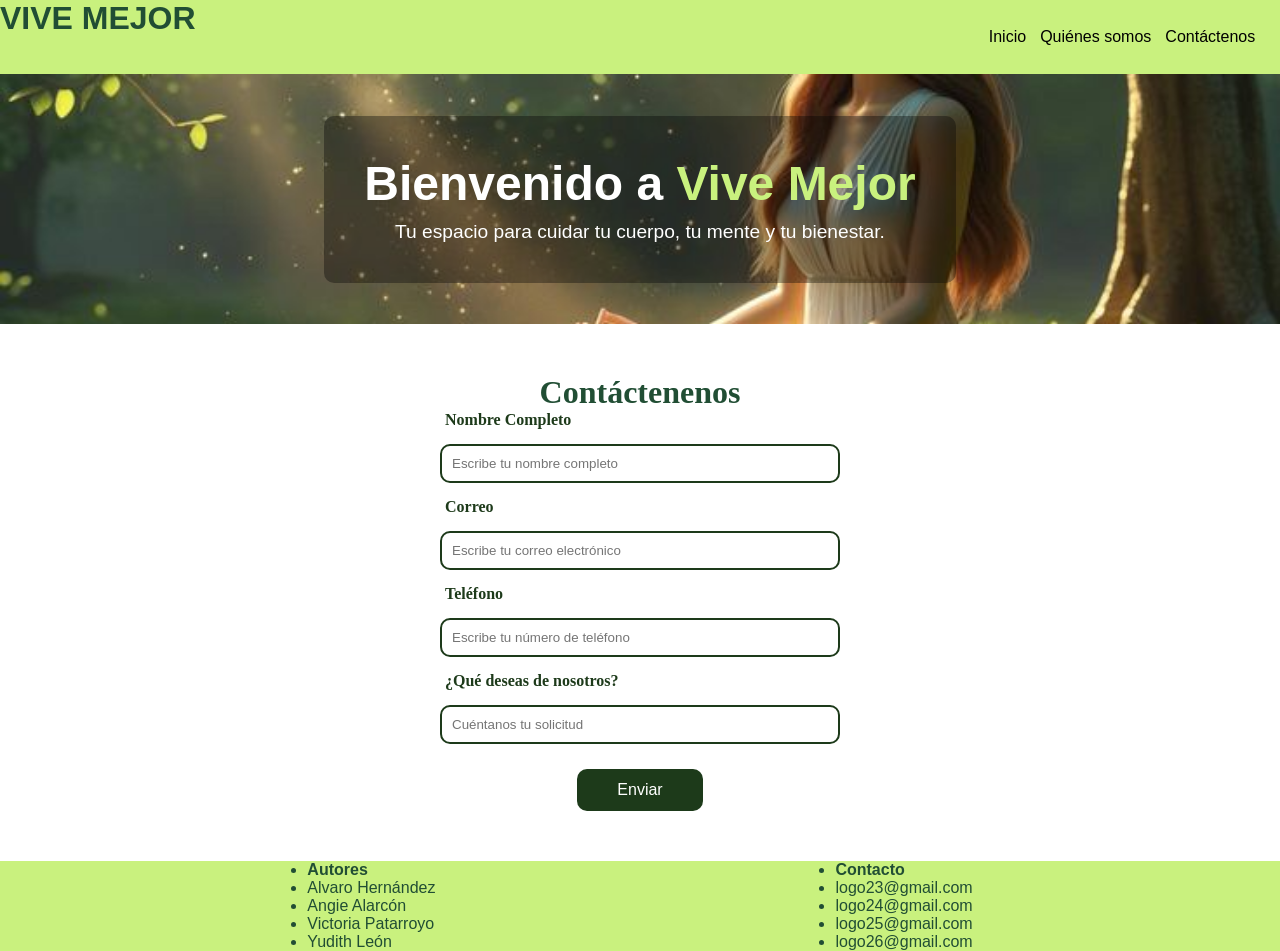
==== contactenos.html @ 630b362a "clone de proyecto anterior" ====
<!DOCTYPE html>
<html lang="es">
    <head>
        <meta charset="UTF-8">
        <meta name="viewport" content="width=device-width, initial-scale=1.0">
        <title>Contáctenos</title>
        <link rel="stylesheet" href="css/contactenos.css">
        <link rel="stylesheet" href="./css/style.css">
    </head>
    <body>

        <header>
            <h1>VIVE MEJOR</h1>
            <nav>
                <ul>
                    <li>
                        <a href="index.html">Inicio</a>
                    </li>
                    <li>
                        <a href="quienessomos.html">Quiénes somos</a>
                    </li>
                    <li>
                        <a href="contactenos.html">Contáctenos</a>
                    </li>
                </ul>
            </nav>
        </header>

        <!-- El baner -->
        <header class="banner">
            <div class="overlay">
                <h1>Bienvenido a <span>Vive Mejor</span></h1>
                <p>Tu espacio para cuidar tu cuerpo, tu mente y tu
                    bienestar.</p>
            </div>
        </header>
        <main>

            <h1>Contáctenenos</h1>

            <form>
                <label for="nombre">Nombre Completo</label>
                <input type="text" id="nombre"
                    placeholder="Escribe tu nombre completo">

                <label for="correo">Correo</label>
                <input type="email" id="correo"
                    placeholder="Escribe tu correo electrónico">

                <label for="telefono">Teléfono</label>
                <input type="tel" id="telefono"
                    placeholder="Escribe tu número de teléfono">

                <label for="mensaje">¿Qué deseas de nosotros?</label>
                <input type="text" id="mensaje"
                    placeholder="Cuéntanos tu solicitud">

                <button type="submit">Enviar</button>
            </form>
        </main>
        <footer>
            <div class="div-izquierdo">
                <ul>
                    <li><b>Autores</b></li>
                    <li>Alvaro Hernández</li>
                    <li>Angie Alarcón</li>
                    <li>Victoria Patarroyo</li>
                    <li>Yudith León</li>
                </ul>
            </div>
            <div class="div-derecho">
                <ul>
                    <li><b>Contacto</b></li>
                    <li>logo23@gmail.com</li>
                    <li>logo24@gmail.com</li>
                    <li>logo25@gmail.com</li>
                    <li>logo26@gmail.com</li>
                </ul>
            </div>
        </footer>

    </body>
</html>
---- css/contactenos.css ----
* {
    padding: 0;
    margin: 0;
    box-sizing: border-box;
}


/* Fondo general */
body {
    background-color: #ffffff;
    color: #214E34;
}

main{
    margin:  50px;
}
main h1 {
    text-align: center;

}





/* Formulario */
form {
    display: flex;
    flex-direction: column;
    align-items: center;
    gap: 15px;
    max-width: 400px;
    margin: 0 auto;
    
}

label {
    align-self: flex-start;
    color: #1d3a1a;
    font-weight: 700;
    margin-left: 5px;
}

input {
    width: 100%;
    padding: 10px;
    border: 2px solid #1d3a1a;
    border-radius: 10px;
    outline: none;
}

input:focus {
    border-color: #2d5f2a;
}

/* Botón */
button {
    background-color: #1d3a1a;
    color: white;
    border: none;
    padding: 12px 40px;
    border-radius: 10px;
    cursor: pointer;
    margin-top: 10px;
    font-size: 1rem;
    transition: background-color 0.3s;
}

button:hover {
    background-color: #2d5f2a;
}

.banner {
  position: relative;
  width: 100%;
  height: 250px;
  background: url("../images/kendini\ bul\,\ anda\ kal.jpg") center center / cover no-repeat;
  display: flex;
  align-items: center;
  justify-content: center;
}
.banner .overlay {
  background: rgba(0, 0, 0, 0.35);
  color: white;
  text-align: center;
  padding: 40px;
  border-radius: 10px;
}
.banner h1 {
  font-size: 3em;
  font-weight: bold;
}
.banner h1 span {
  color: #C9F17E;
}
.banner p {
  font-size: 1.2em;
  margin-top: 10px;
}


/*Header y footer*/
header {
    background-color:  #C9F17E;
    font-family: 'Franklin Gothic Medium', 'Arial Narrow', Arial, sans-serif;
    display: flex;
    justify-content: space-between;
}

header nav {
    text-align: right;
    display: block;    
    width: 60%;
}

header ul {
    display: inline-block;
    list-style-type: none;
    margin: 0.5em auto;
    padding: 20px;
    text-align: center;
}

header ul li { 
    display: inline-block;
    font-family: Verdana, Geneva, Tahoma, sans-serif;
}

header ul li a {
    text-decoration: none;    
    color: black;
    padding: 0.3em;
}

footer {
    background-color:  #C9F17E;
    font-family: Verdana, Geneva, Tahoma, sans-serif;
    display: flex;    
    justify-content: center;
    align-items: center;
}

footer div {
    display: inline-block;
    justify-content: center;
    align-items: center;
    margin-right: 200px;
    margin-left: 200px;
}

footer div p {
    text-align: center;
}
---- css/style.css ----
header {
    background-color:  #C9F17E;
    font-family: 'Franklin Gothic Medium', 'Arial Narrow', Arial, sans-serif;
    display: flex;
    justify-content: space-between;
}

header nav {
    text-align: right;
    display: block;    
    width: 60%;
}

header ul {
    display: inline-block;
    list-style-type: none;
    margin: 0.5em auto;
    padding: 20px;
    text-align: center;
}

header ul li { 
    display: inline-block;
    font-family: Verdana, Geneva, Tahoma, sans-serif;
}

header ul li a {
    text-decoration: none;    
    color: black;
    padding: 0.3em;
}

footer {
    background-color:  #C9F17E;
    font-family: Verdana, Geneva, Tahoma, sans-serif;
    display: flex;    
    justify-content: center;
    align-items: center;
}

footer div {
    display: inline-block;
    justify-content: center;
    align-items: center;
    margin-right: 200px;
    margin-left: 200px;
}

footer div p {
    text-align: center;
}
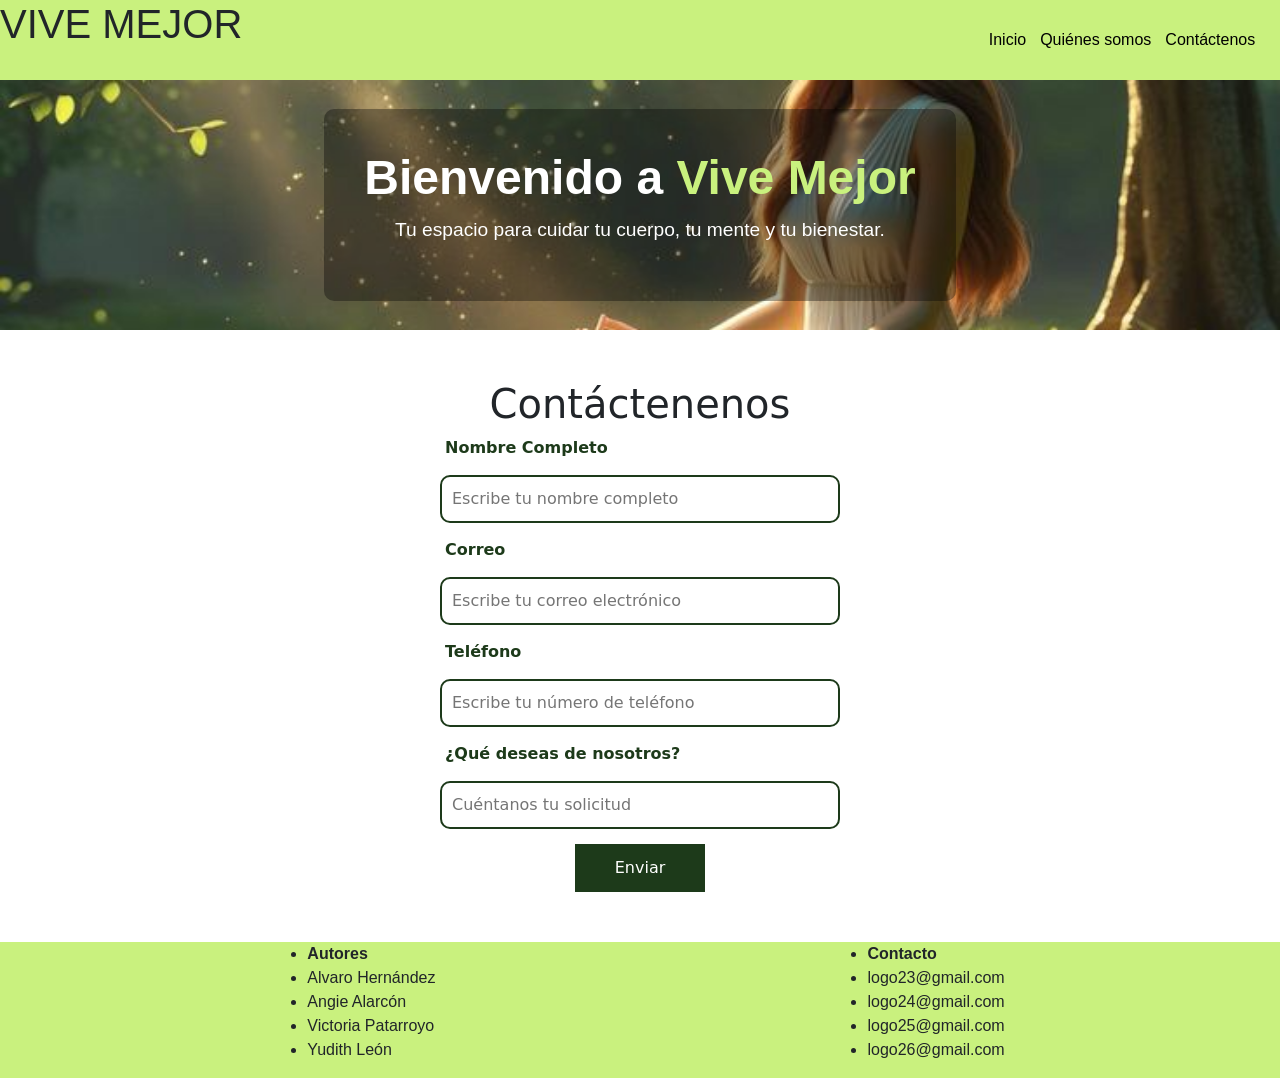
==== commit b5f67dc5: "link de bootstrap" ====
--- a/contactenos.html
+++ b/contactenos.html
@@ -6,6 +6,7 @@
         <title>Contáctenos</title>
         <link rel="stylesheet" href="css/contactenos.css">
         <link rel="stylesheet" href="./css/style.css">
+        <link href="https://cdn.jsdelivr.net/npm/bootstrap@5.3.8/dist/css/bootstrap.min.css" rel="stylesheet" integrity="sha384-sRIl4kxILFvY47J16cr9ZwB07vP4J8+LH7qKQnuqkuIAvNWLzeN8tE5YBujZqJLB" crossorigin="anonymous">
     </head>
     <body>
 
@@ -78,6 +79,6 @@
                 </ul>
             </div>
         </footer>
-
+<script src="https://cdn.jsdelivr.net/npm/bootstrap@5.3.8/dist/js/bootstrap.bundle.min.js" integrity="sha384-FKyoEForCGlyvwx9Hj09JcYn3nv7wiPVlz7YYwJrWVcXK/BmnVDxM+D2scQbITxI" crossorigin="anonymous"></script>
     </body>
 </html>
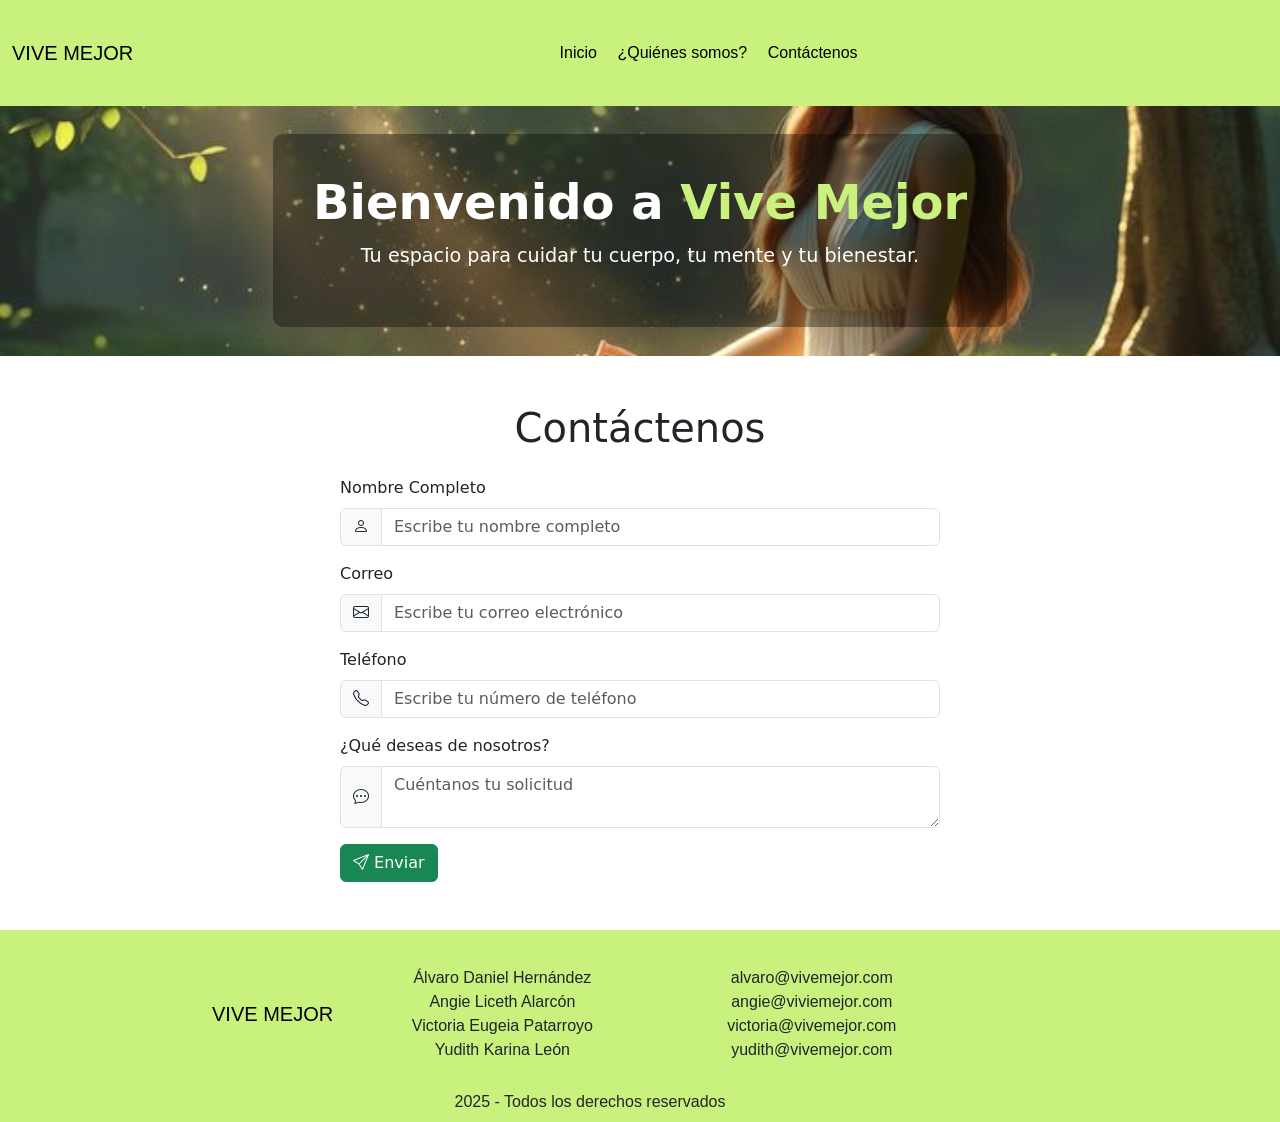
==== commit 1eef9a41: "Contactenos" ====
--- a/contactenos.html
+++ b/contactenos.html
@@ -1,84 +1,140 @@
 <!DOCTYPE html>
 <html lang="es">
-    <head>
-        <meta charset="UTF-8">
-        <meta name="viewport" content="width=device-width, initial-scale=1.0">
-        <title>Contáctenos</title>
-        <link rel="stylesheet" href="css/contactenos.css">
-        <link rel="stylesheet" href="./css/style.css">
-        <link href="https://cdn.jsdelivr.net/npm/bootstrap@5.3.8/dist/css/bootstrap.min.css" rel="stylesheet" integrity="sha384-sRIl4kxILFvY47J16cr9ZwB07vP4J8+LH7qKQnuqkuIAvNWLzeN8tE5YBujZqJLB" crossorigin="anonymous">
-    </head>
-    <body>
 
-        <header>
-            <h1>VIVE MEJOR</h1>
-            <nav>
-                <ul>
-                    <li>
-                        <a href="index.html">Inicio</a>
-                    </li>
-                    <li>
-                        <a href="quienessomos.html">Quiénes somos</a>
-                    </li>
-                    <li>
-                        <a href="contactenos.html">Contáctenos</a>
-                    </li>
-                </ul>
-            </nav>
-        </header>
+<head>
+    <meta charset="UTF-8">
+    <meta name="viewport" content="width=device-width, initial-scale=1.0">
+    <title>Contáctenos</title>
+    <link rel="stylesheet" href="css/contactenos.css">
+    <link rel="stylesheet" href="./css/style.css">
+    <link href="https://cdn.jsdelivr.net/npm/bootstrap@5.3.8/dist/css/bootstrap.min.css" rel="stylesheet"
+        integrity="sha384-sRIl4kxILFvY47J16cr9ZwB07vP4J8+LH7qKQnuqkuIAvNWLzeN8tE5YBujZqJLB" crossorigin="anonymous">
+    <link href="https://cdn.jsdelivr.net/npm/bootstrap@5.3.0/dist/css/bootstrap.min.css" rel="stylesheet">
+    <link rel="stylesheet" href="https://cdn.jsdelivr.net/npm/bootstrap-icons@1.11.1/font/bootstrap-icons.css">
 
-        <!-- El baner -->
-        <header class="banner">
-            <div class="overlay">
-                <h1>Bienvenido a <span>Vive Mejor</span></h1>
-                <p>Tu espacio para cuidar tu cuerpo, tu mente y tu
-                    bienestar.</p>
+</head>
+
+<body>
+
+    <header>
+        <nav class="navbar navbar-expand-lg">
+            <div class="container-fluid">
+                <a class="navbar-brand" href="index.html">VIVE MEJOR</a>
+                <button class="navbar-toggler" type="button" data-bs-toggle="collapse" data-bs-target="#navbarNav"
+                    aria-controls="navbarNav" aria-expanded="false" aria-label="Toggle navigation">
+                    <span class="navbar-toggler-icon"></span>
+                </button>
+                <div class="collapse navbar-collapse" id="navbarNav">
+                    <ul class="navbar-nav ms-auto">
+                        <li class="nav-item">
+                            <a class="nav-link active" aria-current="page" href="index.html">Inicio</a>
+                        </li>
+                        <li class="nav-item">
+                            <a class="nav-link" href="quienessomos.html">¿Quiénes somos?</a>
+                        </li>
+                        <li class="nav-item">
+                            <a class="nav-link" href="contactenos.html">Contáctenos</a>
+                        </li>
+                    </ul>
+                </div>
             </div>
-        </header>
-        <main>
+        </nav>
+    </header>
 
-            <h1>Contáctenenos</h1>
+    <!-- El baner -->
+    <header class="banner">
+        <div class="overlay">
+            <h1>Bienvenido a <span>Vive Mejor</span></h1>
+            <p>Tu espacio para cuidar tu cuerpo, tu mente y tu
+                bienestar.</p>
+        </div>
+    </header>
 
-            <form>
-                <label for="nombre">Nombre Completo</label>
-                <input type="text" id="nombre"
-                    placeholder="Escribe tu nombre completo">
+    <main class="container py-5">
 
-                <label for="correo">Correo</label>
-                <input type="email" id="correo"
-                    placeholder="Escribe tu correo electrónico">
+        <h1 class="mb-4 text-center">Contáctenos</h1>
 
-                <label for="telefono">Teléfono</label>
-                <input type="tel" id="telefono"
-                    placeholder="Escribe tu número de teléfono">
+        <form class="mx-auto" style="max-width: 600px;">
 
-                <label for="mensaje">¿Qué deseas de nosotros?</label>
-                <input type="text" id="mensaje"
-                    placeholder="Cuéntanos tu solicitud">
+            <!-- Nombre -->
+            <div class="mb-3">
+                <label for="nombre" class="form-label">Nombre Completo</label>
+                <div class="input-group">
+                    <span class="input-group-text"><i class="bi bi-person"></i></span>
+                    <input type="text" class="form-control" id="nombre" placeholder="Escribe tu nombre completo">
+                </div>
+            </div>
 
-                <button type="submit">Enviar</button>
-            </form>
-        </main>
-        <footer>
-            <div class="div-izquierdo">
-                <ul>
-                    <li><b>Autores</b></li>
-                    <li>Alvaro Hernández</li>
-                    <li>Angie Alarcón</li>
-                    <li>Victoria Patarroyo</li>
-                    <li>Yudith León</li>
-                </ul>
+            <!-- Correo -->
+            <div class="mb-3">
+                <label for="correo" class="form-label">Correo</label>
+                <div class="input-group">
+                    <span class="input-group-text"><i class="bi bi-envelope"></i></span>
+                    <input type="email" class="form-control" id="correo" placeholder="Escribe tu correo electrónico">
+                </div>
             </div>
-            <div class="div-derecho">
-                <ul>
-                    <li><b>Contacto</b></li>
-                    <li>logo23@gmail.com</li>
-                    <li>logo24@gmail.com</li>
-                    <li>logo25@gmail.com</li>
-                    <li>logo26@gmail.com</li>
-                </ul>
+
+            <!-- Teléfono -->
+            <div class="mb-3">
+                <label for="telefono" class="form-label">Teléfono</label>
+                <div class="input-group">
+                    <span class="input-group-text"><i class="bi bi-telephone"></i></span>
+                    <input type="tel" class="form-control" id="telefono" placeholder="Escribe tu número de teléfono">
+                </div>
             </div>
-        </footer>
-<script src="https://cdn.jsdelivr.net/npm/bootstrap@5.3.8/dist/js/bootstrap.bundle.min.js" integrity="sha384-FKyoEForCGlyvwx9Hj09JcYn3nv7wiPVlz7YYwJrWVcXK/BmnVDxM+D2scQbITxI" crossorigin="anonymous"></script>
-    </body>
-</html>
+
+            <!-- Mensaje -->
+            <div class="mb-3">
+                <label for="mensaje" class="form-label">¿Qué deseas de nosotros?</label>
+                <div class="input-group">
+                    <span class="input-group-text"><i class="bi bi-chat-dots"></i></span>
+                    <textarea class="form-control" id="mensaje" rows="2"
+                        placeholder="Cuéntanos tu solicitud"></textarea>
+                </div>
+            </div>
+
+            <!-- Botón -->
+            <button type="submit" class="btn btn-primary btn-mi-verde">
+                <i class="bi bi-send"></i> Enviar
+            </button>
+
+        </form>
+    </main>
+
+
+    <footer>
+        <nav class="navbar navbar-expand-lg">
+            <div class="container-fluid">
+                <a class="navbar-brand" href="index.html">VIVE MEJOR</a>
+                <button class="navbar-toggler" type="button" data-bs-toggle="collapse" data-bs-target="#navbarNav"
+                    aria-controls="navbarNav" aria-expanded="false" aria-label="Toggle navigation">
+                    <span class="navbar-toggler-icon"></span>
+                </button>
+                <div class="collapse navbar-collapse" id="navbarNav">
+                    <ul class="navbar-nav">
+                        <li class="nav-item">Álvaro Daniel Hernández</li>
+                        <li class="nav-item">Angie Liceth Alarcón</li>
+                        <li class="nav-item">Victoria Eugeia Patarroyo</li>
+                        <li class="nav-item">Yudith Karina León</li>
+                    </ul>
+                </div>
+                <div class="collapse navbar-collapse" id="navbarNav">
+                    <ul class="navbar-nav">
+                        <li class="nav-item">alvaro@vivemejor.com</li>
+                        <li class="nav-item">angie@viviemejor.com</li>
+                        <li class="nav-item">victoria@vivemejor.com</li>
+                        <li class="nav-item">yudith@vivemejor.com</li>
+                    </ul>
+                </div>
+            </div>
+            <div>
+                2025 - Todos los derechos reservados
+            </div>
+        </nav>
+    </footer>
+    <script src="https://cdn.jsdelivr.net/npm/bootstrap@5.3.8/dist/js/bootstrap.bundle.min.js"
+        integrity="sha384-FKyoEForCGlyvwx9Hj09JcYn3nv7wiPVlz7YYwJrWVcXK/BmnVDxM+D2scQbITxI"
+        crossorigin="anonymous"></script>
+</body>
+
+</html>
--- a/css/contactenos.css
+++ b/css/contactenos.css
@@ -1,153 +1,43 @@
-* {
-    padding: 0;
-    margin: 0;
-    box-sizing: border-box;
+.btn-mi-verde {
+    background-color: #198754 !important;
+    /* Verde del botón */
+    border-color: #198754 !important;
 }
 
 
-/* Fondo general */
-body {
-    background-color: #ffffff;
-    color: #214E34;
-}
-
-main{
-    margin:  50px;
-}
-main h1 {
-    text-align: center;
-
-}
-
-
-
-
-
-/* Formulario */
-form {
-    display: flex;
-    flex-direction: column;
-    align-items: center;
-    gap: 15px;
-    max-width: 400px;
-    margin: 0 auto;
-    
-}
-
-label {
-    align-self: flex-start;
-    color: #1d3a1a;
-    font-weight: 700;
-    margin-left: 5px;
-}
-
-input {
-    width: 100%;
-    padding: 10px;
-    border: 2px solid #1d3a1a;
-    border-radius: 10px;
-    outline: none;
-}
-
-input:focus {
-    border-color: #2d5f2a;
-}
-
-/* Botón */
-button {
-    background-color: #1d3a1a;
-    color: white;
-    border: none;
-    padding: 12px 40px;
-    border-radius: 10px;
-    cursor: pointer;
-    margin-top: 10px;
-    font-size: 1rem;
-    transition: background-color 0.3s;
-}
-
-button:hover {
-    background-color: #2d5f2a;
+/* Hover */
+.btn-mi-verde:hover {
+    background-color: #214E34 !important;
 }
 
 .banner {
-  position: relative;
-  width: 100%;
-  height: 250px;
-  background: url("../images/kendini\ bul\,\ anda\ kal.jpg") center center / cover no-repeat;
-  display: flex;
-  align-items: center;
-  justify-content: center;
-}
-.banner .overlay {
-  background: rgba(0, 0, 0, 0.35);
-  color: white;
-  text-align: center;
-  padding: 40px;
-  border-radius: 10px;
-}
-.banner h1 {
-  font-size: 3em;
-  font-weight: bold;
-}
-.banner h1 span {
-  color: #C9F17E;
-}
-.banner p {
-  font-size: 1.2em;
-  margin-top: 10px;
+    position: relative;
+    width: 100%;
+    height: 250px;
+    background: url("../images/kendini\ bul\,\ anda\ kal.jpg") center center / cover no-repeat;
+    display: flex;
+    align-items: center;
+    justify-content: center;
 }
 
-
-/*Header y footer*/
-header {
-    background-color:  #C9F17E;
-    font-family: 'Franklin Gothic Medium', 'Arial Narrow', Arial, sans-serif;
-    display: flex;
-    justify-content: space-between;
+.banner .overlay {
+    background: rgba(0, 0, 0, 0.35);
+    color: white;
+    text-align: center;
+    padding: 40px;
+    border-radius: 10px;
 }
 
-header nav {
-    text-align: right;
-    display: block;    
-    width: 60%;
+.banner h1 {
+    font-size: 3em;
+    font-weight: bold;
 }
 
-header ul {
-    display: inline-block;
-    list-style-type: none;
-    margin: 0.5em auto;
-    padding: 20px;
-    text-align: center;
+.banner h1 span {
+    color: #C9F17E;
 }
 
-header ul li { 
-    display: inline-block;
-    font-family: Verdana, Geneva, Tahoma, sans-serif;
-}
-
-header ul li a {
-    text-decoration: none;    
-    color: black;
-    padding: 0.3em;
-}
-
-footer {
-    background-color:  #C9F17E;
-    font-family: Verdana, Geneva, Tahoma, sans-serif;
-    display: flex;    
-    justify-content: center;
-    align-items: center;
-}
-
-footer div {
-    display: inline-block;
-    justify-content: center;
-    align-items: center;
-    margin-right: 200px;
-    margin-left: 200px;
-}
-
-footer div p {
-    text-align: center;
-} +.banner p {
+    font-size: 1.2em;
+    margin-top: 10px;
+}
--- a/css/style.css
+++ b/css/style.css
@@ -1,17 +1,11 @@
-header {
-    background-color:  #C9F17E;
+.navbar {
+    background-color:  #C9F17E !important;
     font-family: 'Franklin Gothic Medium', 'Arial Narrow', Arial, sans-serif;
     display: flex;
     justify-content: space-between;
 }
 
-header nav {
-    text-align: right;
-    display: block;    
-    width: 60%;
-}
-
-header ul {
+.navbar ul {
     display: inline-block;
     list-style-type: none;
     margin: 0.5em auto;
@@ -19,12 +13,12 @@
     text-align: center;
 }
 
-header ul li { 
+.navbar ul li { 
     display: inline-block;
     font-family: Verdana, Geneva, Tahoma, sans-serif;
 }
 
-header ul li a {
+.navbar ul li a {
     text-decoration: none;    
     color: black;
     padding: 0.3em;
@@ -38,14 +32,37 @@
     align-items: center;
 }
 
-footer div {
+footer .navbar {
     display: inline-block;
     justify-content: center;
     align-items: center;
-    margin-right: 200px;
+    margin-right: 300px;
     margin-left: 200px;
 }
 
-footer div p {
+.navbar div {
     text-align: center;
 }
+
+nav .nav-link {
+    color: black !important;
+    transition: all 0.3s ease;
+}
+        
+/* Hover para nav-link */
+nav .nav-link:hover {
+    background-color: rgba(255, 255, 255, 0.2);
+    border-radius: 5px;
+    transform: translateY(-2px);
+    padding: 8px 15px;
+}
+        
+/* Hover para navbar-brand */
+nav .navbar-brand:hover {
+    transform: scale(1.05);
+    text-shadow: 2px 2px 4px rgba(0,0,0,0.3);
+<<<<<<< HEAD
+}
+=======
+}
+>>>>>>> d41d84a5fbfbe0fc9867e931d01b36ee497493eb
